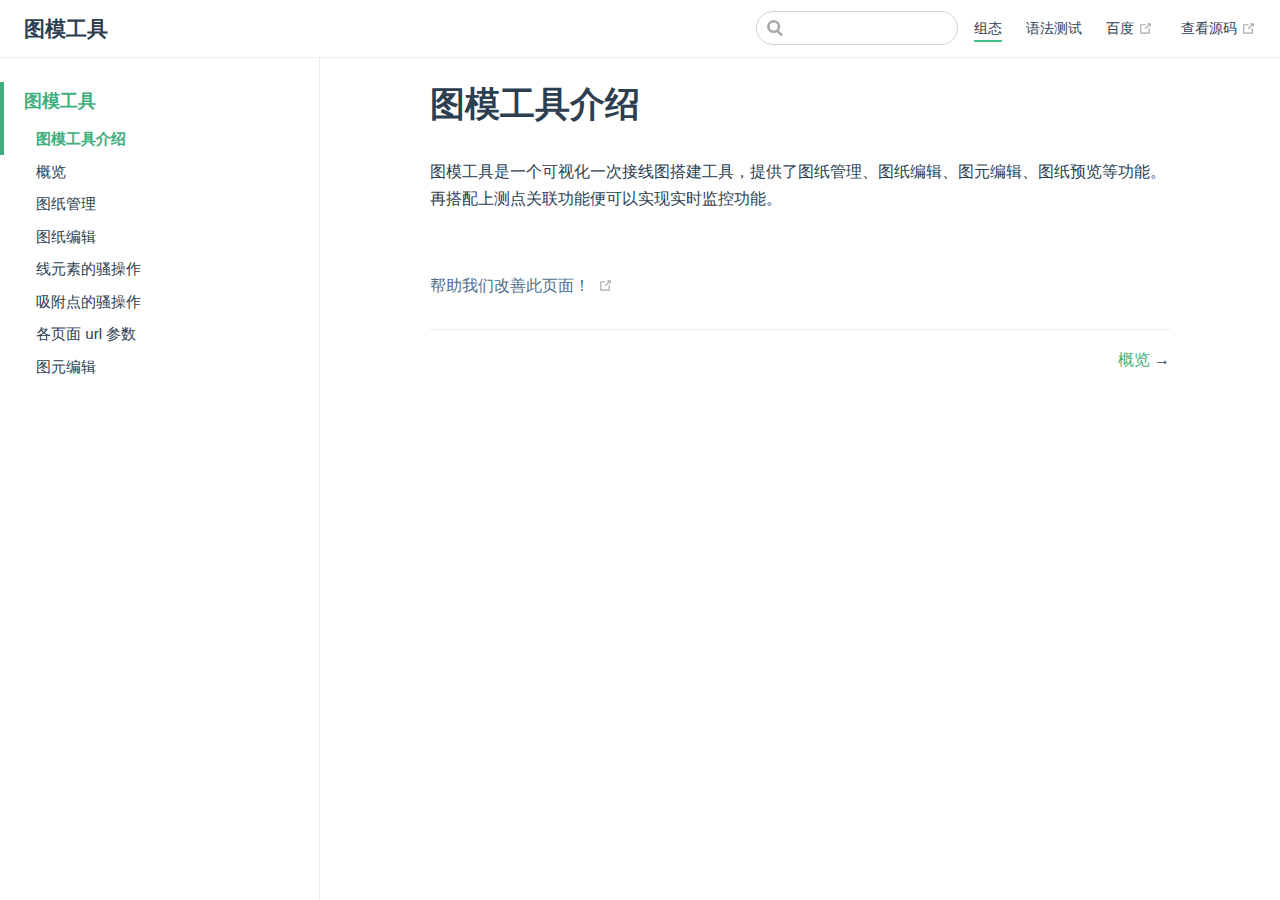
==== gme/index.html @ c8d0d81d "init" ====
<!DOCTYPE html>
<html lang="en-US">
  <head>
    <meta charset="utf-8">
    <meta name="viewport" content="width=device-width,initial-scale=1">
    <title>图模工具介绍 | 图模工具</title>
    <meta name="generator" content="VuePress 1.9.9">
    
    <meta name="description" content="一次接线图画图工具">
    
    <link rel="preload" href="/assets/css/0.styles.db5c705c.css" as="style"><link rel="preload" href="/assets/js/app.512257e0.js" as="script"><link rel="preload" href="/assets/js/2.75f1ee20.js" as="script"><link rel="preload" href="/assets/js/9.ce72a93c.js" as="script"><link rel="prefetch" href="/assets/js/10.f108b31f.js"><link rel="prefetch" href="/assets/js/11.13f6485c.js"><link rel="prefetch" href="/assets/js/12.076c5449.js"><link rel="prefetch" href="/assets/js/13.6c071608.js"><link rel="prefetch" href="/assets/js/14.56e852da.js"><link rel="prefetch" href="/assets/js/15.66afcbd3.js"><link rel="prefetch" href="/assets/js/16.a4e6b50e.js"><link rel="prefetch" href="/assets/js/17.18ec7452.js"><link rel="prefetch" href="/assets/js/3.0884fcd3.js"><link rel="prefetch" href="/assets/js/4.e0430922.js"><link rel="prefetch" href="/assets/js/5.69fd25ea.js"><link rel="prefetch" href="/assets/js/6.65bf3c9c.js"><link rel="prefetch" href="/assets/js/7.549b846b.js"><link rel="prefetch" href="/assets/js/8.06f53c4d.js">
    <link rel="stylesheet" href="/assets/css/0.styles.db5c705c.css">
  </head>
  <body>
    <div id="app" data-server-rendered="true"><div class="theme-container"><header class="navbar"><div class="sidebar-button"><svg xmlns="http://www.w3.org/2000/svg" aria-hidden="true" role="img" viewBox="0 0 448 512" class="icon"><path fill="currentColor" d="M436 124H12c-6.627 0-12-5.373-12-12V80c0-6.627 5.373-12 12-12h424c6.627 0 12 5.373 12 12v32c0 6.627-5.373 12-12 12zm0 160H12c-6.627 0-12-5.373-12-12v-32c0-6.627 5.373-12 12-12h424c6.627 0 12 5.373 12 12v32c0 6.627-5.373 12-12 12zm0 160H12c-6.627 0-12-5.373-12-12v-32c0-6.627 5.373-12 12-12h424c6.627 0 12 5.373 12 12v32c0 6.627-5.373 12-12 12z"></path></svg></div> <a href="/" class="home-link router-link-active"><!----> <span class="site-name">图模工具</span></a> <div class="links"><div class="search-box"><input aria-label="Search" autocomplete="off" spellcheck="false" value=""> <!----></div> <nav class="nav-links can-hide"><div class="nav-item"><a href="/gme/" aria-current="page" class="nav-link router-link-exact-active router-link-active">
  组态
</a></div><div class="nav-item"><a href="/test/" class="nav-link">
  语法测试
</a></div><div class="nav-item"><a href="https://baidu.com" target="_blank" rel="noopener noreferrer" class="nav-link external">
  百度
  <span><svg xmlns="http://www.w3.org/2000/svg" aria-hidden="true" focusable="false" x="0px" y="0px" viewBox="0 0 100 100" width="15" height="15" class="icon outbound"><path fill="currentColor" d="M18.8,85.1h56l0,0c2.2,0,4-1.8,4-4v-32h-8v28h-48v-48h28v-8h-32l0,0c-2.2,0-4,1.8-4,4v56C14.8,83.3,16.6,85.1,18.8,85.1z"></path> <polygon fill="currentColor" points="45.7,48.7 51.3,54.3 77.2,28.5 77.2,37.2 85.2,37.2 85.2,14.9 62.8,14.9 62.8,22.9 71.5,22.9"></polygon></svg> <span class="sr-only">(opens new window)</span></span></a></div> <a href="https://e.gitee.com/xn_power/repos/xn_power/gme/sources" target="_blank" rel="noopener noreferrer" class="repo-link">
    查看源码
    <span><svg xmlns="http://www.w3.org/2000/svg" aria-hidden="true" focusable="false" x="0px" y="0px" viewBox="0 0 100 100" width="15" height="15" class="icon outbound"><path fill="currentColor" d="M18.8,85.1h56l0,0c2.2,0,4-1.8,4-4v-32h-8v28h-48v-48h28v-8h-32l0,0c-2.2,0-4,1.8-4,4v56C14.8,83.3,16.6,85.1,18.8,85.1z"></path> <polygon fill="currentColor" points="45.7,48.7 51.3,54.3 77.2,28.5 77.2,37.2 85.2,37.2 85.2,14.9 62.8,14.9 62.8,22.9 71.5,22.9"></polygon></svg> <span class="sr-only">(opens new window)</span></span></a></nav></div></header> <div class="sidebar-mask"></div> <aside class="sidebar"><nav class="nav-links"><div class="nav-item"><a href="/gme/" aria-current="page" class="nav-link router-link-exact-active router-link-active">
  组态
</a></div><div class="nav-item"><a href="/test/" class="nav-link">
  语法测试
</a></div><div class="nav-item"><a href="https://baidu.com" target="_blank" rel="noopener noreferrer" class="nav-link external">
  百度
  <span><svg xmlns="http://www.w3.org/2000/svg" aria-hidden="true" focusable="false" x="0px" y="0px" viewBox="0 0 100 100" width="15" height="15" class="icon outbound"><path fill="currentColor" d="M18.8,85.1h56l0,0c2.2,0,4-1.8,4-4v-32h-8v28h-48v-48h28v-8h-32l0,0c-2.2,0-4,1.8-4,4v56C14.8,83.3,16.6,85.1,18.8,85.1z"></path> <polygon fill="currentColor" points="45.7,48.7 51.3,54.3 77.2,28.5 77.2,37.2 85.2,37.2 85.2,14.9 62.8,14.9 62.8,22.9 71.5,22.9"></polygon></svg> <span class="sr-only">(opens new window)</span></span></a></div> <a href="https://e.gitee.com/xn_power/repos/xn_power/gme/sources" target="_blank" rel="noopener noreferrer" class="repo-link">
    查看源码
    <span><svg xmlns="http://www.w3.org/2000/svg" aria-hidden="true" focusable="false" x="0px" y="0px" viewBox="0 0 100 100" width="15" height="15" class="icon outbound"><path fill="currentColor" d="M18.8,85.1h56l0,0c2.2,0,4-1.8,4-4v-32h-8v28h-48v-48h28v-8h-32l0,0c-2.2,0-4,1.8-4,4v56C14.8,83.3,16.6,85.1,18.8,85.1z"></path> <polygon fill="currentColor" points="45.7,48.7 51.3,54.3 77.2,28.5 77.2,37.2 85.2,37.2 85.2,14.9 62.8,14.9 62.8,22.9 71.5,22.9"></polygon></svg> <span class="sr-only">(opens new window)</span></span></a></nav>  <ul class="sidebar-links"><li><section class="sidebar-group depth-0"><a href="/gme/" aria-current="page" class="sidebar-heading clickable router-link-exact-active router-link-active open active"><span>图模工具</span> <!----></a> <ul class="sidebar-links sidebar-group-items"><li><a href="/gme/" aria-current="page" class="active sidebar-link">图模工具介绍</a></li><li><a href="/gme/guide.html" class="sidebar-link">概览</a></li><li><a href="/gme/stageManage.html" class="sidebar-link">图纸管理</a></li><li><a href="/gme/stageEditor.html" class="sidebar-link">图纸编辑</a></li><li><a href="/gme/lineEditor.html" class="sidebar-link">线元素的骚操作</a></li><li><a href="/gme/pinsEditor.html" class="sidebar-link">吸附点的骚操作</a></li><li><a href="/gme/urlQuery.html" class="sidebar-link">各页面 url 参数</a></li><li><a href="/gme/compEditor.html" class="sidebar-link">图元编辑</a></li></ul></section></li></ul> </aside> <main class="page"> <div class="theme-default-content content__default"><h1 id="图模工具介绍"><a href="#图模工具介绍" class="header-anchor">#</a> 图模工具介绍</h1> <p>图模工具是一个可视化一次接线图搭建工具，提供了图纸管理、图纸编辑、图元编辑、图纸预览等功能。再搭配上测点关联功能便可以实现实时监控功能。</p></div> <footer class="page-edit"><div class="edit-link"><a href="https://e.gitee.com/xn_power/repos/xn_power/gme/sources/edit/master/docs/gme/README.md" target="_blank" rel="noopener noreferrer">帮助我们改善此页面！</a> <span><svg xmlns="http://www.w3.org/2000/svg" aria-hidden="true" focusable="false" x="0px" y="0px" viewBox="0 0 100 100" width="15" height="15" class="icon outbound"><path fill="currentColor" d="M18.8,85.1h56l0,0c2.2,0,4-1.8,4-4v-32h-8v28h-48v-48h28v-8h-32l0,0c-2.2,0-4,1.8-4,4v56C14.8,83.3,16.6,85.1,18.8,85.1z"></path> <polygon fill="currentColor" points="45.7,48.7 51.3,54.3 77.2,28.5 77.2,37.2 85.2,37.2 85.2,14.9 62.8,14.9 62.8,22.9 71.5,22.9"></polygon></svg> <span class="sr-only">(opens new window)</span></span></div> <!----></footer> <div class="page-nav"><p class="inner"><!----> <span class="next"><a href="/gme/guide.html">
        概览
      </a>
      →
    </span></p></div> </main></div><div class="global-ui"></div></div>
    <script src="/assets/js/app.512257e0.js" defer></script><script src="/assets/js/2.75f1ee20.js" defer></script><script src="/assets/js/9.ce72a93c.js" defer></script>
  </body>
</html>
---- assets/css/0.styles.db5c705c.css ----
code[class*=language-],pre[class*=language-]{color:#ccc;background:none;font-family:Consolas,Monaco,Andale Mono,Ubuntu Mono,monospace;font-size:1em;text-align:left;white-space:pre;word-spacing:normal;word-break:normal;word-wrap:normal;line-height:1.5;-moz-tab-size:4;-o-tab-size:4;tab-size:4;-webkit-hyphens:none;hyphens:none}pre[class*=language-]{padding:1em;margin:.5em 0;overflow:auto}:not(pre)>code[class*=language-],pre[class*=language-]{background:#2d2d2d}:not(pre)>code[class*=language-]{padding:.1em;border-radius:.3em;white-space:normal}.token.block-comment,.token.cdata,.token.comment,.token.doctype,.token.prolog{color:#999}.token.punctuation{color:#ccc}.token.attr-name,.token.deleted,.token.namespace,.token.tag{color:#e2777a}.token.function-name{color:#6196cc}.token.boolean,.token.function,.token.number{color:#f08d49}.token.class-name,.token.constant,.token.property,.token.symbol{color:#f8c555}.token.atrule,.token.builtin,.token.important,.token.keyword,.token.selector{color:#cc99cd}.token.attr-value,.token.char,.token.regex,.token.string,.token.variable{color:#7ec699}.token.entity,.token.operator,.token.url{color:#67cdcc}.token.bold,.token.important{font-weight:700}.token.italic{font-style:italic}.token.entity{cursor:help}.token.inserted{color:green}.theme-default-content code{color:#476582;padding:.25rem .5rem;margin:0;font-size:.85em;background-color:rgba(27,31,35,.05);border-radius:3px}.theme-default-content code .token.deleted{color:#ec5975}.theme-default-content code .token.inserted{color:#3eaf7c}.theme-default-content pre,.theme-default-content pre[class*=language-]{line-height:1.4;padding:1.25rem 1.5rem;margin:.85rem 0;background-color:#282c34;border-radius:6px;overflow:auto}.theme-default-content pre[class*=language-] code,.theme-default-content pre code{color:#fff;padding:0;background-color:transparent;border-radius:0}div[class*=language-]{position:relative;background-color:#282c34;border-radius:6px}div[class*=language-] .highlight-lines{-webkit-user-select:none;user-select:none;padding-top:1.3rem;position:absolute;top:0;left:0;width:100%;line-height:1.4}div[class*=language-] .highlight-lines .highlighted{background-color:rgba(0,0,0,.66)}div[class*=language-] pre,div[class*=language-] pre[class*=language-]{background:transparent;position:relative;z-index:1}div[class*=language-]:before{position:absolute;z-index:3;top:.8em;right:1em;font-size:.75rem;color:hsla(0,0%,100%,.4)}div[class*=language-]:not(.line-numbers-mode) .line-numbers-wrapper{display:none}div[class*=language-].line-numbers-mode .highlight-lines .highlighted{position:relative}div[class*=language-].line-numbers-mode .highlight-lines .highlighted:before{content:" ";position:absolute;z-index:3;left:0;top:0;display:block;width:3.5rem;height:100%;background-color:rgba(0,0,0,.66)}div[class*=language-].line-numbers-mode pre{padding-left:4.5rem;vertical-align:middle}div[class*=language-].line-numbers-mode .line-numbers-wrapper{position:absolute;top:0;width:3.5rem;text-align:center;color:hsla(0,0%,100%,.3);padding:1.25rem 0;line-height:1.4}div[class*=language-].line-numbers-mode .line-numbers-wrapper br{-webkit-user-select:none;user-select:none}div[class*=language-].line-numbers-mode .line-numbers-wrapper .line-number{position:relative;z-index:4;-webkit-user-select:none;user-select:none;font-size:.85em}div[class*=language-].line-numbers-mode:after{content:"";position:absolute;z-index:2;top:0;left:0;width:3.5rem;height:100%;border-radius:6px 0 0 6px;border-right:1px solid rgba(0,0,0,.66);background-color:#282c34}div[class~=language-js]:before{content:"js"}div[class~=language-ts]:before{content:"ts"}div[class~=language-html]:before{content:"html"}div[class~=language-md]:before{content:"md"}div[class~=language-vue]:before{content:"vue"}div[class~=language-css]:before{content:"css"}div[class~=language-sass]:before{content:"sass"}div[class~=language-scss]:before{content:"scss"}div[class~=language-less]:before{content:"less"}div[class~=language-stylus]:before{content:"stylus"}div[class~=language-go]:before{content:"go"}div[class~=language-java]:before{content:"java"}div[class~=language-c]:before{content:"c"}div[class~=language-sh]:before{content:"sh"}div[class~=language-yaml]:before{content:"yaml"}div[class~=language-py]:before{content:"py"}div[class~=language-docker]:before{content:"docker"}div[class~=language-dockerfile]:before{content:"dockerfile"}div[class~=language-makefile]:before{content:"makefile"}div[class~=language-javascript]:before{content:"js"}div[class~=language-typescript]:before{content:"ts"}div[class~=language-markup]:before{content:"html"}div[class~=language-markdown]:before{content:"md"}div[class~=language-json]:before{content:"json"}div[class~=language-ruby]:before{content:"rb"}div[class~=language-python]:before{content:"py"}div[class~=language-bash]:before{content:"sh"}div[class~=language-php]:before{content:"php"}.custom-block .custom-block-title{font-weight:600;margin-bottom:-.4rem}.custom-block.danger,.custom-block.tip,.custom-block.warning{padding:.1rem 1.5rem;border-left-width:.5rem;border-left-style:solid;margin:1rem 0}.custom-block.tip{background-color:#f3f5f7;border-color:#42b983}.custom-block.warning{background-color:rgba(255,229,100,.3);border-color:#e7c000;color:#6b5900}.custom-block.warning .custom-block-title{color:#b29400}.custom-block.warning a{color:#2c3e50}.custom-block.danger{background-color:#ffe6e6;border-color:#c00;color:#4d0000}.custom-block.danger .custom-block-title{color:#900}.custom-block.danger a{color:#2c3e50}.custom-block.details{display:block;position:relative;border-radius:2px;margin:1.6em 0;padding:1.6em;background-color:#eee}.custom-block.details h4{margin-top:0}.custom-block.details figure:last-child,.custom-block.details p:last-child{margin-bottom:0;padding-bottom:0}.custom-block.details summary{outline:none;cursor:pointer}.arrow{display:inline-block;width:0;height:0}.arrow.up{border-bottom:6px solid #ccc}.arrow.down,.arrow.up{border-left:4px solid transparent;border-right:4px solid transparent}.arrow.down{border-top:6px solid #ccc}.arrow.right{border-left:6px solid #ccc}.arrow.left,.arrow.right{border-top:4px solid transparent;border-bottom:4px solid transparent}.arrow.left{border-right:6px solid #ccc}.theme-default-content:not(.custom){max-width:740px;margin:0 auto;padding:2rem 2.5rem}@media (max-width:959px){.theme-default-content:not(.custom){padding:2rem}}@media (max-width:419px){.theme-default-content:not(.custom){padding:1.5rem}}.table-of-contents .badge{vertical-align:middle}body,html{padding:0;margin:0;background-color:#fff}body{font-family:-apple-system,BlinkMacSystemFont,Segoe UI,Roboto,Oxygen,Ubuntu,Cantarell,Fira Sans,Droid Sans,Helvetica Neue,sans-serif;-webkit-font-smoothing:antialiased;-moz-osx-font-smoothing:grayscale;font-size:16px;color:#2c3e50}.page{padding-left:20rem}.navbar{z-index:20;right:0;height:3.6rem;background-color:#fff;box-sizing:border-box;border-bottom:1px solid #eaecef}.navbar,.sidebar-mask{position:fixed;top:0;left:0}.sidebar-mask{z-index:9;width:100vw;height:100vh;display:none}.sidebar{font-size:16px;background-color:#fff;width:20rem;position:fixed;z-index:10;margin:0;top:3.6rem;left:0;bottom:0;box-sizing:border-box;border-right:1px solid #eaecef;overflow-y:auto}.theme-default-content:not(.custom)>:first-child{margin-top:3.6rem}.theme-default-content:not(.custom) a:hover{text-decoration:underline}.theme-default-content:not(.custom) p.demo{padding:1rem 1.5rem;border:1px solid #ddd;border-radius:4px}.theme-default-content:not(.custom) img{max-width:100%}.theme-default-content.custom{padding:0;margin:0}.theme-default-content.custom img{max-width:100%}a{font-weight:500;text-decoration:none}a,p a code{color:#3eaf7c}p a code{font-weight:400}kbd{background:#eee;border:.15rem solid #ddd;border-bottom:.25rem solid #ddd;border-radius:.15rem;padding:0 .15em}blockquote{font-size:1rem;color:#999;border-left:.2rem solid #dfe2e5;margin:1rem 0;padding:.25rem 0 .25rem 1rem}blockquote>p{margin:0}ol,ul{padding-left:1.2em}strong{font-weight:600}h1,h2,h3,h4,h5,h6{font-weight:600;line-height:1.25}.theme-default-content:not(.custom)>h1,.theme-default-content:not(.custom)>h2,.theme-default-content:not(.custom)>h3,.theme-default-content:not(.custom)>h4,.theme-default-content:not(.custom)>h5,.theme-default-content:not(.custom)>h6{margin-top:-3.1rem;padding-top:4.6rem;margin-bottom:0}.theme-default-content:not(.custom)>h1:first-child,.theme-default-content:not(.custom)>h2:first-child,.theme-default-content:not(.custom)>h3:first-child,.theme-default-content:not(.custom)>h4:first-child,.theme-default-content:not(.custom)>h5:first-child,.theme-default-content:not(.custom)>h6:first-child{margin-top:-1.5rem;margin-bottom:1rem}.theme-default-content:not(.custom)>h1:first-child+.custom-block,.theme-default-content:not(.custom)>h1:first-child+p,.theme-default-content:not(.custom)>h1:first-child+pre,.theme-default-content:not(.custom)>h2:first-child+.custom-block,.theme-default-content:not(.custom)>h2:first-child+p,.theme-default-content:not(.custom)>h2:first-child+pre,.theme-default-content:not(.custom)>h3:first-child+.custom-block,.theme-default-content:not(.custom)>h3:first-child+p,.theme-default-content:not(.custom)>h3:first-child+pre,.theme-default-content:not(.custom)>h4:first-child+.custom-block,.theme-default-content:not(.custom)>h4:first-child+p,.theme-default-content:not(.custom)>h4:first-child+pre,.theme-default-content:not(.custom)>h5:first-child+.custom-block,.theme-default-content:not(.custom)>h5:first-child+p,.theme-default-content:not(.custom)>h5:first-child+pre,.theme-default-content:not(.custom)>h6:first-child+.custom-block,.theme-default-content:not(.custom)>h6:first-child+p,.theme-default-content:not(.custom)>h6:first-child+pre{margin-top:2rem}h1:focus .header-anchor,h1:hover .header-anchor,h2:focus .header-anchor,h2:hover .header-anchor,h3:focus .header-anchor,h3:hover .header-anchor,h4:focus .header-anchor,h4:hover .header-anchor,h5:focus .header-anchor,h5:hover .header-anchor,h6:focus .header-anchor,h6:hover .header-anchor{opacity:1}h1{font-size:2.2rem}h2{font-size:1.65rem;padding-bottom:.3rem;border-bottom:1px solid #eaecef}h3{font-size:1.35rem}a.header-anchor{font-size:.85em;float:left;margin-left:-.87em;padding-right:.23em;margin-top:.125em;-webkit-user-select:none;user-select:none;opacity:0}a.header-anchor:focus,a.header-anchor:hover{text-decoration:none}.line-number,code,kbd{font-family:source-code-pro,Menlo,Monaco,Consolas,Courier New,monospace}ol,p,ul{line-height:1.7}hr{border:0;border-top:1px solid #eaecef}table{border-collapse:collapse;margin:1rem 0;display:block;overflow-x:auto}tr{border-top:1px solid #dfe2e5}tr:nth-child(2n){background-color:#f6f8fa}td,th{border:1px solid #dfe2e5;padding:.6em 1em}.theme-container.sidebar-open .sidebar-mask{display:block}.theme-container.no-navbar .theme-default-content:not(.custom)>h1,.theme-container.no-navbar h2,.theme-container.no-navbar h3,.theme-container.no-navbar h4,.theme-container.no-navbar h5,.theme-container.no-navbar h6{margin-top:1.5rem;padding-top:0}.theme-container.no-navbar .sidebar{top:0}@media (min-width:720px){.theme-container.no-sidebar .sidebar{display:none}.theme-container.no-sidebar .page{padding-left:0}}@media (max-width:959px){.sidebar{font-size:15px;width:16.4rem}.page{padding-left:16.4rem}}@media (max-width:719px){.sidebar{top:0;padding-top:3.6rem;transform:translateX(-100%);transition:transform .2s ease}.page{padding-left:0}.theme-container.sidebar-open .sidebar{transform:translateX(0)}.theme-container.no-navbar .sidebar{padding-top:0}}@media (max-width:419px){h1{font-size:1.9rem}.theme-default-content div[class*=language-]{margin:.85rem -1.5rem;border-radius:0}}#nprogress{pointer-events:none}#nprogress .bar{background:#3eaf7c;position:fixed;z-index:1031;top:0;left:0;width:100%;height:2px}#nprogress .peg{display:block;position:absolute;right:0;width:100px;height:100%;box-shadow:0 0 10px #3eaf7c,0 0 5px #3eaf7c;opacity:1;transform:rotate(3deg) translateY(-4px)}#nprogress .spinner{display:block;position:fixed;z-index:1031;top:15px;right:15px}#nprogress .spinner-icon{width:18px;height:18px;box-sizing:border-box;border-color:#3eaf7c transparent transparent #3eaf7c;border-style:solid;border-width:2px;border-radius:50%;animation:nprogress-spinner .4s linear infinite}.nprogress-custom-parent{overflow:hidden;position:relative}.nprogress-custom-parent #nprogress .bar,.nprogress-custom-parent #nprogress .spinner{position:absolute}@keyframes nprogress-spinner{0%{transform:rotate(0deg)}to{transform:rotate(1turn)}}.icon.outbound{color:#aaa;display:inline-block;vertical-align:middle;position:relative;top:-1px}.sr-only{position:absolute;width:1px;height:1px;padding:0;margin:-1px;overflow:hidden;clip:rect(0,0,0,0);white-space:nowrap;border-width:0}.home{padding:3.6rem 2rem 0;max-width:960px;margin:0 auto;display:block}.home .hero{text-align:center}.home .hero img{max-width:100%;max-height:280px;display:block;margin:3rem auto 1.5rem}.home .hero h1{font-size:3rem}.home .hero .action,.home .hero .description,.home .hero h1{margin:1.8rem auto}.home .hero .description{max-width:35rem;font-size:1.6rem;line-height:1.3;color:#6a8bad}.home .hero .action-button{display:inline-block;font-size:1.2rem;color:#fff;background-color:#3eaf7c;padding:.8rem 1.6rem;border-radius:4px;transition:background-color .1s ease;box-sizing:border-box;border-bottom:1px solid #389d70}.home .hero .action-button:hover{background-color:#4abf8a}.home .features{border-top:1px solid #eaecef;padding:1.2rem 0;margin-top:2.5rem;display:flex;flex-wrap:wrap;align-items:flex-start;align-content:stretch;justify-content:space-between}.home .feature{flex-grow:1;flex-basis:30%;max-width:30%}.home .feature h2{font-size:1.4rem;font-weight:500;border-bottom:none;padding-bottom:0;color:#3a5169}.home .feature p{color:#4e6e8e}.home .footer{padding:2.5rem;border-top:1px solid #eaecef;text-align:center;color:#4e6e8e}@media (max-width:719px){.home .features{flex-direction:column}.home .feature{max-width:100%;padding:0 2.5rem}}@media (max-width:419px){.home{padding-left:1.5rem;padding-right:1.5rem}.home .hero img{max-height:210px;margin:2rem auto 1.2rem}.home .hero h1{font-size:2rem}.home .hero .action,.home .hero .description,.home .hero h1{margin:1.2rem auto}.home .hero .description{font-size:1.2rem}.home .hero .action-button{font-size:1rem;padding:.6rem 1.2rem}.home .feature h2{font-size:1.25rem}}.search-box{display:inline-block;position:relative;margin-right:1rem}.search-box input{cursor:text;width:10rem;height:2rem;color:#4e6e8e;display:inline-block;border:1px solid #cfd4db;border-radius:2rem;font-size:.9rem;line-height:2rem;padding:0 .5rem 0 2rem;outline:none;transition:all .2s ease;background:#fff url(/assets/img/search.83621669.svg) .6rem .5rem no-repeat;background-size:1rem}.search-box input:focus{cursor:auto;border-color:#3eaf7c}.search-box .suggestions{background:#fff;width:20rem;position:absolute;top:2rem;border:1px solid #cfd4db;border-radius:6px;padding:.4rem;list-style-type:none}.search-box .suggestions.align-right{right:0}.search-box .suggestion{line-height:1.4;padding:.4rem .6rem;border-radius:4px;cursor:pointer}.search-box .suggestion a{white-space:normal;color:#5d82a6}.search-box .suggestion a .page-title{font-weight:600}.search-box .suggestion a .header{font-size:.9em;margin-left:.25em}.search-box .suggestion.focused{background-color:#f3f4f5}.search-box .suggestion.focused a{color:#3eaf7c}@media (max-width:959px){.search-box input{cursor:pointer;width:0;border-color:transparent;position:relative}.search-box input:focus{cursor:text;left:0;width:10rem}}@media (-ms-high-contrast:none){.search-box input{height:2rem}}@media (max-width:959px) and (min-width:719px){.search-box .suggestions{left:0}}@media (max-width:719px){.search-box{margin-right:0}.search-box input{left:1rem}.search-box .suggestions{right:0}}@media (max-width:419px){.search-box .suggestions{width:calc(100vw - 4rem)}.search-box input:focus{width:8rem}}.sidebar-button{cursor:pointer;display:none;width:1.25rem;height:1.25rem;position:absolute;padding:.6rem;top:.6rem;left:1rem}.sidebar-button .icon{display:block;width:1.25rem;height:1.25rem}@media (max-width:719px){.sidebar-button{display:block}}.dropdown-enter,.dropdown-leave-to{height:0!important}.dropdown-wrapper{cursor:pointer}.dropdown-wrapper .dropdown-title,.dropdown-wrapper .mobile-dropdown-title{display:block;font-size:.9rem;font-family:inherit;cursor:inherit;padding:inherit;line-height:1.4rem;background:transparent;border:none;font-weight:500;color:#2c3e50}.dropdown-wrapper .dropdown-title:hover,.dropdown-wrapper .mobile-dropdown-title:hover{border-color:transparent}.dropdown-wrapper .dropdown-title .arrow,.dropdown-wrapper .mobile-dropdown-title .arrow{vertical-align:middle;margin-top:-1px;margin-left:.4rem}.dropdown-wrapper .mobile-dropdown-title{display:none;font-weight:600}.dropdown-wrapper .mobile-dropdown-title font-size inherit:hover{color:#3eaf7c}.dropdown-wrapper .nav-dropdown .dropdown-item{color:inherit;line-height:1.7rem}.dropdown-wrapper .nav-dropdown .dropdown-item h4{margin:.45rem 0 0;border-top:1px solid #eee;padding:1rem 1.5rem .45rem 1.25rem}.dropdown-wrapper .nav-dropdown .dropdown-item .dropdown-subitem-wrapper{padding:0;list-style:none}.dropdown-wrapper .nav-dropdown .dropdown-item .dropdown-subitem-wrapper .dropdown-subitem{font-size:.9em}.dropdown-wrapper .nav-dropdown .dropdown-item a{display:block;line-height:1.7rem;position:relative;border-bottom:none;font-weight:400;margin-bottom:0;padding:0 1.5rem 0 1.25rem}.dropdown-wrapper .nav-dropdown .dropdown-item a.router-link-active,.dropdown-wrapper .nav-dropdown .dropdown-item a:hover{color:#3eaf7c}.dropdown-wrapper .nav-dropdown .dropdown-item a.router-link-active:after{content:"";width:0;height:0;border-left:5px solid #3eaf7c;border-top:3px solid transparent;border-bottom:3px solid transparent;position:absolute;top:calc(50% - 2px);left:9px}.dropdown-wrapper .nav-dropdown .dropdown-item:first-child h4{margin-top:0;padding-top:0;border-top:0}@media (max-width:719px){.dropdown-wrapper.open .dropdown-title{margin-bottom:.5rem}.dropdown-wrapper .dropdown-title{display:none}.dropdown-wrapper .mobile-dropdown-title{display:block}.dropdown-wrapper .nav-dropdown{transition:height .1s ease-out;overflow:hidden}.dropdown-wrapper .nav-dropdown .dropdown-item h4{border-top:0;margin-top:0;padding-top:0}.dropdown-wrapper .nav-dropdown .dropdown-item>a,.dropdown-wrapper .nav-dropdown .dropdown-item h4{font-size:15px;line-height:2rem}.dropdown-wrapper .nav-dropdown .dropdown-item .dropdown-subitem{font-size:14px;padding-left:1rem}}@media (min-width:719px){.dropdown-wrapper{height:1.8rem}.dropdown-wrapper.open .nav-dropdown,.dropdown-wrapper:hover .nav-dropdown{display:block!important}.dropdown-wrapper .nav-dropdown{display:none;height:auto!important;box-sizing:border-box;max-height:calc(100vh - 2.7rem);overflow-y:auto;position:absolute;top:100%;right:0;background-color:#fff;padding:.6rem 0;border:1px solid;border-color:#ddd #ddd #ccc;text-align:left;border-radius:.25rem;white-space:nowrap;margin:0}}.nav-links{display:inline-block}.nav-links a{line-height:1.4rem;color:inherit}.nav-links a.router-link-active,.nav-links a:hover{color:#3eaf7c}.nav-links .nav-item{position:relative;display:inline-block;margin-left:1.5rem;line-height:2rem}.nav-links .nav-item:first-child{margin-left:0}.nav-links .repo-link{margin-left:1.5rem}@media (max-width:719px){.nav-links .nav-item,.nav-links .repo-link{margin-left:0}}@media (min-width:719px){.nav-links a.router-link-active,.nav-links a:hover{color:#2c3e50}.nav-item>a:not(.external).router-link-active,.nav-item>a:not(.external):hover{margin-bottom:-2px;border-bottom:2px solid #46bd87}}.navbar{padding:.7rem 1.5rem;line-height:2.2rem}.navbar a,.navbar img,.navbar span{display:inline-block}.navbar .logo{height:2.2rem;min-width:2.2rem;margin-right:.8rem;vertical-align:top}.navbar .site-name{font-size:1.3rem;font-weight:600;color:#2c3e50;position:relative}.navbar .links{padding-left:1.5rem;box-sizing:border-box;background-color:#fff;white-space:nowrap;font-size:.9rem;position:absolute;right:1.5rem;top:.7rem;display:flex}.navbar .links .search-box{flex:0 0 auto;vertical-align:top}@media (max-width:719px){.navbar{padding-left:4rem}.navbar .can-hide{display:none}.navbar .links{padding-left:1.5rem}.navbar .site-name{width:calc(100vw - 9.4rem);overflow:hidden;white-space:nowrap;text-overflow:ellipsis}}.page-edit{max-width:740px;margin:0 auto;padding:2rem 2.5rem}@media (max-width:959px){.page-edit{padding:2rem}}@media (max-width:419px){.page-edit{padding:1.5rem}}.page-edit{padding-top:1rem;padding-bottom:1rem;overflow:auto}.page-edit .edit-link{display:inline-block}.page-edit .edit-link a{color:#4e6e8e;margin-right:.25rem}.page-edit .last-updated{float:right;font-size:.9em}.page-edit .last-updated .prefix{font-weight:500;color:#4e6e8e}.page-edit .last-updated .time{font-weight:400;color:#767676}@media (max-width:719px){.page-edit .edit-link{margin-bottom:.5rem}.page-edit .last-updated{font-size:.8em;float:none;text-align:left}}.page-nav{max-width:740px;margin:0 auto;padding:2rem 2.5rem}@media (max-width:959px){.page-nav{padding:2rem}}@media (max-width:419px){.page-nav{padding:1.5rem}}.page-nav{padding-top:1rem;padding-bottom:0}.page-nav .inner{min-height:2rem;margin-top:0;border-top:1px solid #eaecef;padding-top:1rem;overflow:auto}.page-nav .next{float:right}.page{padding-bottom:2rem;display:block}.sidebar-group .sidebar-group{padding-left:.5em}.sidebar-group:not(.collapsable) .sidebar-heading:not(.clickable){cursor:auto;color:inherit}.sidebar-group.is-sub-group{padding-left:0}.sidebar-group.is-sub-group>.sidebar-heading{font-size:.95em;line-height:1.4;font-weight:400;padding-left:2rem}.sidebar-group.is-sub-group>.sidebar-heading:not(.clickable){opacity:.5}.sidebar-group.is-sub-group>.sidebar-group-items{padding-left:1rem}.sidebar-group.is-sub-group>.sidebar-group-items>li>.sidebar-link{font-size:.95em;border-left:none}.sidebar-group.depth-2>.sidebar-heading{border-left:none}.sidebar-heading{color:#2c3e50;transition:color .15s ease;cursor:pointer;font-size:1.1em;font-weight:700;padding:.35rem 1.5rem .35rem 1.25rem;width:100%;box-sizing:border-box;margin:0;border-left:.25rem solid transparent}.sidebar-heading.open,.sidebar-heading:hover{color:inherit}.sidebar-heading .arrow{position:relative;top:-.12em;left:.5em}.sidebar-heading.clickable.active{font-weight:600;color:#3eaf7c;border-left-color:#3eaf7c}.sidebar-heading.clickable:hover{color:#3eaf7c}.sidebar-group-items{transition:height .1s ease-out;font-size:.95em;overflow:hidden}.sidebar .sidebar-sub-headers{padding-left:1rem;font-size:.95em}a.sidebar-link{font-size:1em;font-weight:400;display:inline-block;color:#2c3e50;border-left:.25rem solid transparent;padding:.35rem 1rem .35rem 1.25rem;line-height:1.4;width:100%;box-sizing:border-box}a.sidebar-link:hover{color:#3eaf7c}a.sidebar-link.active{font-weight:600;color:#3eaf7c;border-left-color:#3eaf7c}.sidebar-group a.sidebar-link{padding-left:2rem}.sidebar-sub-headers a.sidebar-link{padding-top:.25rem;padding-bottom:.25rem;border-left:none}.sidebar-sub-headers a.sidebar-link.active{font-weight:500}.sidebar ul{padding:0;margin:0;list-style-type:none}.sidebar a{display:inline-block}.sidebar .nav-links{display:none;border-bottom:1px solid #eaecef;padding:.5rem 0 .75rem}.sidebar .nav-links a{font-weight:600}.sidebar .nav-links .nav-item,.sidebar .nav-links .repo-link{display:block;line-height:1.25rem;font-size:1.1em;padding:.5rem 0 .5rem 1.5rem}.sidebar>.sidebar-links{padding:1.5rem 0}.sidebar>.sidebar-links>li>a.sidebar-link{font-size:1.1em;line-height:1.7;font-weight:700}.sidebar>.sidebar-links>li:not(:first-child){margin-top:.75rem}@media (max-width:719px){.sidebar .nav-links{display:block}.sidebar .nav-links .dropdown-wrapper .nav-dropdown .dropdown-item a.router-link-active:after{top:calc(1rem - 2px)}.sidebar>.sidebar-links{padding:1rem 0}}div[data-v-f045bbac]{color:red}.badge[data-v-fe6480e0]{display:inline-block;font-size:14px;height:18px;line-height:18px;border-radius:3px;padding:0 6px;color:#fff}.badge.green[data-v-fe6480e0],.badge.tip[data-v-fe6480e0],.badge[data-v-fe6480e0]{background-color:#42b983}.badge.error[data-v-fe6480e0]{background-color:#da5961}.badge.warn[data-v-fe6480e0],.badge.warning[data-v-fe6480e0],.badge.yellow[data-v-fe6480e0]{background-color:#e7c000}.badge+.badge[data-v-fe6480e0]{margin-left:5px}.theme-code-block[data-v-4996fd5f]{display:none}.theme-code-block__active[data-v-4996fd5f]{display:block}.theme-code-block>pre[data-v-4996fd5f]{background-color:orange}.theme-code-group__nav[data-v-939acdc4]{margin-bottom:-35px;background-color:#282c34;padding-bottom:22px;border-top-left-radius:6px;border-top-right-radius:6px;padding-left:10px;padding-top:10px}.theme-code-group__ul[data-v-939acdc4]{margin:auto 0;padding-left:0;display:inline-flex;list-style:none}.theme-code-group__nav-tab[data-v-939acdc4]{border:0;padding:5px;cursor:pointer;background-color:transparent;font-size:.85em;line-height:1.4;color:hsla(0,0%,100%,.9);font-weight:600}.theme-code-group__nav-tab-active[data-v-939acdc4]{border-bottom:1px solid #42b983}.pre-blank[data-v-939acdc4]{color:#42b983}
---- assets/css/0.styles.db5c705c.css ----
code[class*=language-],pre[class*=language-]{color:#ccc;background:none;font-family:Consolas,Monaco,Andale Mono,Ubuntu Mono,monospace;font-size:1em;text-align:left;white-space:pre;word-spacing:normal;word-break:normal;word-wrap:normal;line-height:1.5;-moz-tab-size:4;-o-tab-size:4;tab-size:4;-webkit-hyphens:none;hyphens:none}pre[class*=language-]{padding:1em;margin:.5em 0;overflow:auto}:not(pre)>code[class*=language-],pre[class*=language-]{background:#2d2d2d}:not(pre)>code[class*=language-]{padding:.1em;border-radius:.3em;white-space:normal}.token.block-comment,.token.cdata,.token.comment,.token.doctype,.token.prolog{color:#999}.token.punctuation{color:#ccc}.token.attr-name,.token.deleted,.token.namespace,.token.tag{color:#e2777a}.token.function-name{color:#6196cc}.token.boolean,.token.function,.token.number{color:#f08d49}.token.class-name,.token.constant,.token.property,.token.symbol{color:#f8c555}.token.atrule,.token.builtin,.token.important,.token.keyword,.token.selector{color:#cc99cd}.token.attr-value,.token.char,.token.regex,.token.string,.token.variable{color:#7ec699}.token.entity,.token.operator,.token.url{color:#67cdcc}.token.bold,.token.important{font-weight:700}.token.italic{font-style:italic}.token.entity{cursor:help}.token.inserted{color:green}.theme-default-content code{color:#476582;padding:.25rem .5rem;margin:0;font-size:.85em;background-color:rgba(27,31,35,.05);border-radius:3px}.theme-default-content code .token.deleted{color:#ec5975}.theme-default-content code .token.inserted{color:#3eaf7c}.theme-default-content pre,.theme-default-content pre[class*=language-]{line-height:1.4;padding:1.25rem 1.5rem;margin:.85rem 0;background-color:#282c34;border-radius:6px;overflow:auto}.theme-default-content pre[class*=language-] code,.theme-default-content pre code{color:#fff;padding:0;background-color:transparent;border-radius:0}div[class*=language-]{position:relative;background-color:#282c34;border-radius:6px}div[class*=language-] .highlight-lines{-webkit-user-select:none;user-select:none;padding-top:1.3rem;position:absolute;top:0;left:0;width:100%;line-height:1.4}div[class*=language-] .highlight-lines .highlighted{background-color:rgba(0,0,0,.66)}div[class*=language-] pre,div[class*=language-] pre[class*=language-]{background:transparent;position:relative;z-index:1}div[class*=language-]:before{position:absolute;z-index:3;top:.8em;right:1em;font-size:.75rem;color:hsla(0,0%,100%,.4)}div[class*=language-]:not(.line-numbers-mode) .line-numbers-wrapper{display:none}div[class*=language-].line-numbers-mode .highlight-lines .highlighted{position:relative}div[class*=language-].line-numbers-mode .highlight-lines .highlighted:before{content:" ";position:absolute;z-index:3;left:0;top:0;display:block;width:3.5rem;height:100%;background-color:rgba(0,0,0,.66)}div[class*=language-].line-numbers-mode pre{padding-left:4.5rem;vertical-align:middle}div[class*=language-].line-numbers-mode .line-numbers-wrapper{position:absolute;top:0;width:3.5rem;text-align:center;color:hsla(0,0%,100%,.3);padding:1.25rem 0;line-height:1.4}div[class*=language-].line-numbers-mode .line-numbers-wrapper br{-webkit-user-select:none;user-select:none}div[class*=language-].line-numbers-mode .line-numbers-wrapper .line-number{position:relative;z-index:4;-webkit-user-select:none;user-select:none;font-size:.85em}div[class*=language-].line-numbers-mode:after{content:"";position:absolute;z-index:2;top:0;left:0;width:3.5rem;height:100%;border-radius:6px 0 0 6px;border-right:1px solid rgba(0,0,0,.66);background-color:#282c34}div[class~=language-js]:before{content:"js"}div[class~=language-ts]:before{content:"ts"}div[class~=language-html]:before{content:"html"}div[class~=language-md]:before{content:"md"}div[class~=language-vue]:before{content:"vue"}div[class~=language-css]:before{content:"css"}div[class~=language-sass]:before{content:"sass"}div[class~=language-scss]:before{content:"scss"}div[class~=language-less]:before{content:"less"}div[class~=language-stylus]:before{content:"stylus"}div[class~=language-go]:before{content:"go"}div[class~=language-java]:before{content:"java"}div[class~=language-c]:before{content:"c"}div[class~=language-sh]:before{content:"sh"}div[class~=language-yaml]:before{content:"yaml"}div[class~=language-py]:before{content:"py"}div[class~=language-docker]:before{content:"docker"}div[class~=language-dockerfile]:before{content:"dockerfile"}div[class~=language-makefile]:before{content:"makefile"}div[class~=language-javascript]:before{content:"js"}div[class~=language-typescript]:before{content:"ts"}div[class~=language-markup]:before{content:"html"}div[class~=language-markdown]:before{content:"md"}div[class~=language-json]:before{content:"json"}div[class~=language-ruby]:before{content:"rb"}div[class~=language-python]:before{content:"py"}div[class~=language-bash]:before{content:"sh"}div[class~=language-php]:before{content:"php"}.custom-block .custom-block-title{font-weight:600;margin-bottom:-.4rem}.custom-block.danger,.custom-block.tip,.custom-block.warning{padding:.1rem 1.5rem;border-left-width:.5rem;border-left-style:solid;margin:1rem 0}.custom-block.tip{background-color:#f3f5f7;border-color:#42b983}.custom-block.warning{background-color:rgba(255,229,100,.3);border-color:#e7c000;color:#6b5900}.custom-block.warning .custom-block-title{color:#b29400}.custom-block.warning a{color:#2c3e50}.custom-block.danger{background-color:#ffe6e6;border-color:#c00;color:#4d0000}.custom-block.danger .custom-block-title{color:#900}.custom-block.danger a{color:#2c3e50}.custom-block.details{display:block;position:relative;border-radius:2px;margin:1.6em 0;padding:1.6em;background-color:#eee}.custom-block.details h4{margin-top:0}.custom-block.details figure:last-child,.custom-block.details p:last-child{margin-bottom:0;padding-bottom:0}.custom-block.details summary{outline:none;cursor:pointer}.arrow{display:inline-block;width:0;height:0}.arrow.up{border-bottom:6px solid #ccc}.arrow.down,.arrow.up{border-left:4px solid transparent;border-right:4px solid transparent}.arrow.down{border-top:6px solid #ccc}.arrow.right{border-left:6px solid #ccc}.arrow.left,.arrow.right{border-top:4px solid transparent;border-bottom:4px solid transparent}.arrow.left{border-right:6px solid #ccc}.theme-default-content:not(.custom){max-width:740px;margin:0 auto;padding:2rem 2.5rem}@media (max-width:959px){.theme-default-content:not(.custom){padding:2rem}}@media (max-width:419px){.theme-default-content:not(.custom){padding:1.5rem}}.table-of-contents .badge{vertical-align:middle}body,html{padding:0;margin:0;background-color:#fff}body{font-family:-apple-system,BlinkMacSystemFont,Segoe UI,Roboto,Oxygen,Ubuntu,Cantarell,Fira Sans,Droid Sans,Helvetica Neue,sans-serif;-webkit-font-smoothing:antialiased;-moz-osx-font-smoothing:grayscale;font-size:16px;color:#2c3e50}.page{padding-left:20rem}.navbar{z-index:20;right:0;height:3.6rem;background-color:#fff;box-sizing:border-box;border-bottom:1px solid #eaecef}.navbar,.sidebar-mask{position:fixed;top:0;left:0}.sidebar-mask{z-index:9;width:100vw;height:100vh;display:none}.sidebar{font-size:16px;background-color:#fff;width:20rem;position:fixed;z-index:10;margin:0;top:3.6rem;left:0;bottom:0;box-sizing:border-box;border-right:1px solid #eaecef;overflow-y:auto}.theme-default-content:not(.custom)>:first-child{margin-top:3.6rem}.theme-default-content:not(.custom) a:hover{text-decoration:underline}.theme-default-content:not(.custom) p.demo{padding:1rem 1.5rem;border:1px solid #ddd;border-radius:4px}.theme-default-content:not(.custom) img{max-width:100%}.theme-default-content.custom{padding:0;margin:0}.theme-default-content.custom img{max-width:100%}a{font-weight:500;text-decoration:none}a,p a code{color:#3eaf7c}p a code{font-weight:400}kbd{background:#eee;border:.15rem solid #ddd;border-bottom:.25rem solid #ddd;border-radius:.15rem;padding:0 .15em}blockquote{font-size:1rem;color:#999;border-left:.2rem solid #dfe2e5;margin:1rem 0;padding:.25rem 0 .25rem 1rem}blockquote>p{margin:0}ol,ul{padding-left:1.2em}strong{font-weight:600}h1,h2,h3,h4,h5,h6{font-weight:600;line-height:1.25}.theme-default-content:not(.custom)>h1,.theme-default-content:not(.custom)>h2,.theme-default-content:not(.custom)>h3,.theme-default-content:not(.custom)>h4,.theme-default-content:not(.custom)>h5,.theme-default-content:not(.custom)>h6{margin-top:-3.1rem;padding-top:4.6rem;margin-bottom:0}.theme-default-content:not(.custom)>h1:first-child,.theme-default-content:not(.custom)>h2:first-child,.theme-default-content:not(.custom)>h3:first-child,.theme-default-content:not(.custom)>h4:first-child,.theme-default-content:not(.custom)>h5:first-child,.theme-default-content:not(.custom)>h6:first-child{margin-top:-1.5rem;margin-bottom:1rem}.theme-default-content:not(.custom)>h1:first-child+.custom-block,.theme-default-content:not(.custom)>h1:first-child+p,.theme-default-content:not(.custom)>h1:first-child+pre,.theme-default-content:not(.custom)>h2:first-child+.custom-block,.theme-default-content:not(.custom)>h2:first-child+p,.theme-default-content:not(.custom)>h2:first-child+pre,.theme-default-content:not(.custom)>h3:first-child+.custom-block,.theme-default-content:not(.custom)>h3:first-child+p,.theme-default-content:not(.custom)>h3:first-child+pre,.theme-default-content:not(.custom)>h4:first-child+.custom-block,.theme-default-content:not(.custom)>h4:first-child+p,.theme-default-content:not(.custom)>h4:first-child+pre,.theme-default-content:not(.custom)>h5:first-child+.custom-block,.theme-default-content:not(.custom)>h5:first-child+p,.theme-default-content:not(.custom)>h5:first-child+pre,.theme-default-content:not(.custom)>h6:first-child+.custom-block,.theme-default-content:not(.custom)>h6:first-child+p,.theme-default-content:not(.custom)>h6:first-child+pre{margin-top:2rem}h1:focus .header-anchor,h1:hover .header-anchor,h2:focus .header-anchor,h2:hover .header-anchor,h3:focus .header-anchor,h3:hover .header-anchor,h4:focus .header-anchor,h4:hover .header-anchor,h5:focus .header-anchor,h5:hover .header-anchor,h6:focus .header-anchor,h6:hover .header-anchor{opacity:1}h1{font-size:2.2rem}h2{font-size:1.65rem;padding-bottom:.3rem;border-bottom:1px solid #eaecef}h3{font-size:1.35rem}a.header-anchor{font-size:.85em;float:left;margin-left:-.87em;padding-right:.23em;margin-top:.125em;-webkit-user-select:none;user-select:none;opacity:0}a.header-anchor:focus,a.header-anchor:hover{text-decoration:none}.line-number,code,kbd{font-family:source-code-pro,Menlo,Monaco,Consolas,Courier New,monospace}ol,p,ul{line-height:1.7}hr{border:0;border-top:1px solid #eaecef}table{border-collapse:collapse;margin:1rem 0;display:block;overflow-x:auto}tr{border-top:1px solid #dfe2e5}tr:nth-child(2n){background-color:#f6f8fa}td,th{border:1px solid #dfe2e5;padding:.6em 1em}.theme-container.sidebar-open .sidebar-mask{display:block}.theme-container.no-navbar .theme-default-content:not(.custom)>h1,.theme-container.no-navbar h2,.theme-container.no-navbar h3,.theme-container.no-navbar h4,.theme-container.no-navbar h5,.theme-container.no-navbar h6{margin-top:1.5rem;padding-top:0}.theme-container.no-navbar .sidebar{top:0}@media (min-width:720px){.theme-container.no-sidebar .sidebar{display:none}.theme-container.no-sidebar .page{padding-left:0}}@media (max-width:959px){.sidebar{font-size:15px;width:16.4rem}.page{padding-left:16.4rem}}@media (max-width:719px){.sidebar{top:0;padding-top:3.6rem;transform:translateX(-100%);transition:transform .2s ease}.page{padding-left:0}.theme-container.sidebar-open .sidebar{transform:translateX(0)}.theme-container.no-navbar .sidebar{padding-top:0}}@media (max-width:419px){h1{font-size:1.9rem}.theme-default-content div[class*=language-]{margin:.85rem -1.5rem;border-radius:0}}#nprogress{pointer-events:none}#nprogress .bar{background:#3eaf7c;position:fixed;z-index:1031;top:0;left:0;width:100%;height:2px}#nprogress .peg{display:block;position:absolute;right:0;width:100px;height:100%;box-shadow:0 0 10px #3eaf7c,0 0 5px #3eaf7c;opacity:1;transform:rotate(3deg) translateY(-4px)}#nprogress .spinner{display:block;position:fixed;z-index:1031;top:15px;right:15px}#nprogress .spinner-icon{width:18px;height:18px;box-sizing:border-box;border-color:#3eaf7c transparent transparent #3eaf7c;border-style:solid;border-width:2px;border-radius:50%;animation:nprogress-spinner .4s linear infinite}.nprogress-custom-parent{overflow:hidden;position:relative}.nprogress-custom-parent #nprogress .bar,.nprogress-custom-parent #nprogress .spinner{position:absolute}@keyframes nprogress-spinner{0%{transform:rotate(0deg)}to{transform:rotate(1turn)}}.icon.outbound{color:#aaa;display:inline-block;vertical-align:middle;position:relative;top:-1px}.sr-only{position:absolute;width:1px;height:1px;padding:0;margin:-1px;overflow:hidden;clip:rect(0,0,0,0);white-space:nowrap;border-width:0}.home{padding:3.6rem 2rem 0;max-width:960px;margin:0 auto;display:block}.home .hero{text-align:center}.home .hero img{max-width:100%;max-height:280px;display:block;margin:3rem auto 1.5rem}.home .hero h1{font-size:3rem}.home .hero .action,.home .hero .description,.home .hero h1{margin:1.8rem auto}.home .hero .description{max-width:35rem;font-size:1.6rem;line-height:1.3;color:#6a8bad}.home .hero .action-button{display:inline-block;font-size:1.2rem;color:#fff;background-color:#3eaf7c;padding:.8rem 1.6rem;border-radius:4px;transition:background-color .1s ease;box-sizing:border-box;border-bottom:1px solid #389d70}.home .hero .action-button:hover{background-color:#4abf8a}.home .features{border-top:1px solid #eaecef;padding:1.2rem 0;margin-top:2.5rem;display:flex;flex-wrap:wrap;align-items:flex-start;align-content:stretch;justify-content:space-between}.home .feature{flex-grow:1;flex-basis:30%;max-width:30%}.home .feature h2{font-size:1.4rem;font-weight:500;border-bottom:none;padding-bottom:0;color:#3a5169}.home .feature p{color:#4e6e8e}.home .footer{padding:2.5rem;border-top:1px solid #eaecef;text-align:center;color:#4e6e8e}@media (max-width:719px){.home .features{flex-direction:column}.home .feature{max-width:100%;padding:0 2.5rem}}@media (max-width:419px){.home{padding-left:1.5rem;padding-right:1.5rem}.home .hero img{max-height:210px;margin:2rem auto 1.2rem}.home .hero h1{font-size:2rem}.home .hero .action,.home .hero .description,.home .hero h1{margin:1.2rem auto}.home .hero .description{font-size:1.2rem}.home .hero .action-button{font-size:1rem;padding:.6rem 1.2rem}.home .feature h2{font-size:1.25rem}}.search-box{display:inline-block;position:relative;margin-right:1rem}.search-box input{cursor:text;width:10rem;height:2rem;color:#4e6e8e;display:inline-block;border:1px solid #cfd4db;border-radius:2rem;font-size:.9rem;line-height:2rem;padding:0 .5rem 0 2rem;outline:none;transition:all .2s ease;background:#fff url(/assets/img/search.83621669.svg) .6rem .5rem no-repeat;background-size:1rem}.search-box input:focus{cursor:auto;border-color:#3eaf7c}.search-box .suggestions{background:#fff;width:20rem;position:absolute;top:2rem;border:1px solid #cfd4db;border-radius:6px;padding:.4rem;list-style-type:none}.search-box .suggestions.align-right{right:0}.search-box .suggestion{line-height:1.4;padding:.4rem .6rem;border-radius:4px;cursor:pointer}.search-box .suggestion a{white-space:normal;color:#5d82a6}.search-box .suggestion a .page-title{font-weight:600}.search-box .suggestion a .header{font-size:.9em;margin-left:.25em}.search-box .suggestion.focused{background-color:#f3f4f5}.search-box .suggestion.focused a{color:#3eaf7c}@media (max-width:959px){.search-box input{cursor:pointer;width:0;border-color:transparent;position:relative}.search-box input:focus{cursor:text;left:0;width:10rem}}@media (-ms-high-contrast:none){.search-box input{height:2rem}}@media (max-width:959px) and (min-width:719px){.search-box .suggestions{left:0}}@media (max-width:719px){.search-box{margin-right:0}.search-box input{left:1rem}.search-box .suggestions{right:0}}@media (max-width:419px){.search-box .suggestions{width:calc(100vw - 4rem)}.search-box input:focus{width:8rem}}.sidebar-button{cursor:pointer;display:none;width:1.25rem;height:1.25rem;position:absolute;padding:.6rem;top:.6rem;left:1rem}.sidebar-button .icon{display:block;width:1.25rem;height:1.25rem}@media (max-width:719px){.sidebar-button{display:block}}.dropdown-enter,.dropdown-leave-to{height:0!important}.dropdown-wrapper{cursor:pointer}.dropdown-wrapper .dropdown-title,.dropdown-wrapper .mobile-dropdown-title{display:block;font-size:.9rem;font-family:inherit;cursor:inherit;padding:inherit;line-height:1.4rem;background:transparent;border:none;font-weight:500;color:#2c3e50}.dropdown-wrapper .dropdown-title:hover,.dropdown-wrapper .mobile-dropdown-title:hover{border-color:transparent}.dropdown-wrapper .dropdown-title .arrow,.dropdown-wrapper .mobile-dropdown-title .arrow{vertical-align:middle;margin-top:-1px;margin-left:.4rem}.dropdown-wrapper .mobile-dropdown-title{display:none;font-weight:600}.dropdown-wrapper .mobile-dropdown-title font-size inherit:hover{color:#3eaf7c}.dropdown-wrapper .nav-dropdown .dropdown-item{color:inherit;line-height:1.7rem}.dropdown-wrapper .nav-dropdown .dropdown-item h4{margin:.45rem 0 0;border-top:1px solid #eee;padding:1rem 1.5rem .45rem 1.25rem}.dropdown-wrapper .nav-dropdown .dropdown-item .dropdown-subitem-wrapper{padding:0;list-style:none}.dropdown-wrapper .nav-dropdown .dropdown-item .dropdown-subitem-wrapper .dropdown-subitem{font-size:.9em}.dropdown-wrapper .nav-dropdown .dropdown-item a{display:block;line-height:1.7rem;position:relative;border-bottom:none;font-weight:400;margin-bottom:0;padding:0 1.5rem 0 1.25rem}.dropdown-wrapper .nav-dropdown .dropdown-item a.router-link-active,.dropdown-wrapper .nav-dropdown .dropdown-item a:hover{color:#3eaf7c}.dropdown-wrapper .nav-dropdown .dropdown-item a.router-link-active:after{content:"";width:0;height:0;border-left:5px solid #3eaf7c;border-top:3px solid transparent;border-bottom:3px solid transparent;position:absolute;top:calc(50% - 2px);left:9px}.dropdown-wrapper .nav-dropdown .dropdown-item:first-child h4{margin-top:0;padding-top:0;border-top:0}@media (max-width:719px){.dropdown-wrapper.open .dropdown-title{margin-bottom:.5rem}.dropdown-wrapper .dropdown-title{display:none}.dropdown-wrapper .mobile-dropdown-title{display:block}.dropdown-wrapper .nav-dropdown{transition:height .1s ease-out;overflow:hidden}.dropdown-wrapper .nav-dropdown .dropdown-item h4{border-top:0;margin-top:0;padding-top:0}.dropdown-wrapper .nav-dropdown .dropdown-item>a,.dropdown-wrapper .nav-dropdown .dropdown-item h4{font-size:15px;line-height:2rem}.dropdown-wrapper .nav-dropdown .dropdown-item .dropdown-subitem{font-size:14px;padding-left:1rem}}@media (min-width:719px){.dropdown-wrapper{height:1.8rem}.dropdown-wrapper.open .nav-dropdown,.dropdown-wrapper:hover .nav-dropdown{display:block!important}.dropdown-wrapper .nav-dropdown{display:none;height:auto!important;box-sizing:border-box;max-height:calc(100vh - 2.7rem);overflow-y:auto;position:absolute;top:100%;right:0;background-color:#fff;padding:.6rem 0;border:1px solid;border-color:#ddd #ddd #ccc;text-align:left;border-radius:.25rem;white-space:nowrap;margin:0}}.nav-links{display:inline-block}.nav-links a{line-height:1.4rem;color:inherit}.nav-links a.router-link-active,.nav-links a:hover{color:#3eaf7c}.nav-links .nav-item{position:relative;display:inline-block;margin-left:1.5rem;line-height:2rem}.nav-links .nav-item:first-child{margin-left:0}.nav-links .repo-link{margin-left:1.5rem}@media (max-width:719px){.nav-links .nav-item,.nav-links .repo-link{margin-left:0}}@media (min-width:719px){.nav-links a.router-link-active,.nav-links a:hover{color:#2c3e50}.nav-item>a:not(.external).router-link-active,.nav-item>a:not(.external):hover{margin-bottom:-2px;border-bottom:2px solid #46bd87}}.navbar{padding:.7rem 1.5rem;line-height:2.2rem}.navbar a,.navbar img,.navbar span{display:inline-block}.navbar .logo{height:2.2rem;min-width:2.2rem;margin-right:.8rem;vertical-align:top}.navbar .site-name{font-size:1.3rem;font-weight:600;color:#2c3e50;position:relative}.navbar .links{padding-left:1.5rem;box-sizing:border-box;background-color:#fff;white-space:nowrap;font-size:.9rem;position:absolute;right:1.5rem;top:.7rem;display:flex}.navbar .links .search-box{flex:0 0 auto;vertical-align:top}@media (max-width:719px){.navbar{padding-left:4rem}.navbar .can-hide{display:none}.navbar .links{padding-left:1.5rem}.navbar .site-name{width:calc(100vw - 9.4rem);overflow:hidden;white-space:nowrap;text-overflow:ellipsis}}.page-edit{max-width:740px;margin:0 auto;padding:2rem 2.5rem}@media (max-width:959px){.page-edit{padding:2rem}}@media (max-width:419px){.page-edit{padding:1.5rem}}.page-edit{padding-top:1rem;padding-bottom:1rem;overflow:auto}.page-edit .edit-link{display:inline-block}.page-edit .edit-link a{color:#4e6e8e;margin-right:.25rem}.page-edit .last-updated{float:right;font-size:.9em}.page-edit .last-updated .prefix{font-weight:500;color:#4e6e8e}.page-edit .last-updated .time{font-weight:400;color:#767676}@media (max-width:719px){.page-edit .edit-link{margin-bottom:.5rem}.page-edit .last-updated{font-size:.8em;float:none;text-align:left}}.page-nav{max-width:740px;margin:0 auto;padding:2rem 2.5rem}@media (max-width:959px){.page-nav{padding:2rem}}@media (max-width:419px){.page-nav{padding:1.5rem}}.page-nav{padding-top:1rem;padding-bottom:0}.page-nav .inner{min-height:2rem;margin-top:0;border-top:1px solid #eaecef;padding-top:1rem;overflow:auto}.page-nav .next{float:right}.page{padding-bottom:2rem;display:block}.sidebar-group .sidebar-group{padding-left:.5em}.sidebar-group:not(.collapsable) .sidebar-heading:not(.clickable){cursor:auto;color:inherit}.sidebar-group.is-sub-group{padding-left:0}.sidebar-group.is-sub-group>.sidebar-heading{font-size:.95em;line-height:1.4;font-weight:400;padding-left:2rem}.sidebar-group.is-sub-group>.sidebar-heading:not(.clickable){opacity:.5}.sidebar-group.is-sub-group>.sidebar-group-items{padding-left:1rem}.sidebar-group.is-sub-group>.sidebar-group-items>li>.sidebar-link{font-size:.95em;border-left:none}.sidebar-group.depth-2>.sidebar-heading{border-left:none}.sidebar-heading{color:#2c3e50;transition:color .15s ease;cursor:pointer;font-size:1.1em;font-weight:700;padding:.35rem 1.5rem .35rem 1.25rem;width:100%;box-sizing:border-box;margin:0;border-left:.25rem solid transparent}.sidebar-heading.open,.sidebar-heading:hover{color:inherit}.sidebar-heading .arrow{position:relative;top:-.12em;left:.5em}.sidebar-heading.clickable.active{font-weight:600;color:#3eaf7c;border-left-color:#3eaf7c}.sidebar-heading.clickable:hover{color:#3eaf7c}.sidebar-group-items{transition:height .1s ease-out;font-size:.95em;overflow:hidden}.sidebar .sidebar-sub-headers{padding-left:1rem;font-size:.95em}a.sidebar-link{font-size:1em;font-weight:400;display:inline-block;color:#2c3e50;border-left:.25rem solid transparent;padding:.35rem 1rem .35rem 1.25rem;line-height:1.4;width:100%;box-sizing:border-box}a.sidebar-link:hover{color:#3eaf7c}a.sidebar-link.active{font-weight:600;color:#3eaf7c;border-left-color:#3eaf7c}.sidebar-group a.sidebar-link{padding-left:2rem}.sidebar-sub-headers a.sidebar-link{padding-top:.25rem;padding-bottom:.25rem;border-left:none}.sidebar-sub-headers a.sidebar-link.active{font-weight:500}.sidebar ul{padding:0;margin:0;list-style-type:none}.sidebar a{display:inline-block}.sidebar .nav-links{display:none;border-bottom:1px solid #eaecef;padding:.5rem 0 .75rem}.sidebar .nav-links a{font-weight:600}.sidebar .nav-links .nav-item,.sidebar .nav-links .repo-link{display:block;line-height:1.25rem;font-size:1.1em;padding:.5rem 0 .5rem 1.5rem}.sidebar>.sidebar-links{padding:1.5rem 0}.sidebar>.sidebar-links>li>a.sidebar-link{font-size:1.1em;line-height:1.7;font-weight:700}.sidebar>.sidebar-links>li:not(:first-child){margin-top:.75rem}@media (max-width:719px){.sidebar .nav-links{display:block}.sidebar .nav-links .dropdown-wrapper .nav-dropdown .dropdown-item a.router-link-active:after{top:calc(1rem - 2px)}.sidebar>.sidebar-links{padding:1rem 0}}div[data-v-f045bbac]{color:red}.badge[data-v-fe6480e0]{display:inline-block;font-size:14px;height:18px;line-height:18px;border-radius:3px;padding:0 6px;color:#fff}.badge.green[data-v-fe6480e0],.badge.tip[data-v-fe6480e0],.badge[data-v-fe6480e0]{background-color:#42b983}.badge.error[data-v-fe6480e0]{background-color:#da5961}.badge.warn[data-v-fe6480e0],.badge.warning[data-v-fe6480e0],.badge.yellow[data-v-fe6480e0]{background-color:#e7c000}.badge+.badge[data-v-fe6480e0]{margin-left:5px}.theme-code-block[data-v-4996fd5f]{display:none}.theme-code-block__active[data-v-4996fd5f]{display:block}.theme-code-block>pre[data-v-4996fd5f]{background-color:orange}.theme-code-group__nav[data-v-939acdc4]{margin-bottom:-35px;background-color:#282c34;padding-bottom:22px;border-top-left-radius:6px;border-top-right-radius:6px;padding-left:10px;padding-top:10px}.theme-code-group__ul[data-v-939acdc4]{margin:auto 0;padding-left:0;display:inline-flex;list-style:none}.theme-code-group__nav-tab[data-v-939acdc4]{border:0;padding:5px;cursor:pointer;background-color:transparent;font-size:.85em;line-height:1.4;color:hsla(0,0%,100%,.9);font-weight:600}.theme-code-group__nav-tab-active[data-v-939acdc4]{border-bottom:1px solid #42b983}.pre-blank[data-v-939acdc4]{color:#42b983}
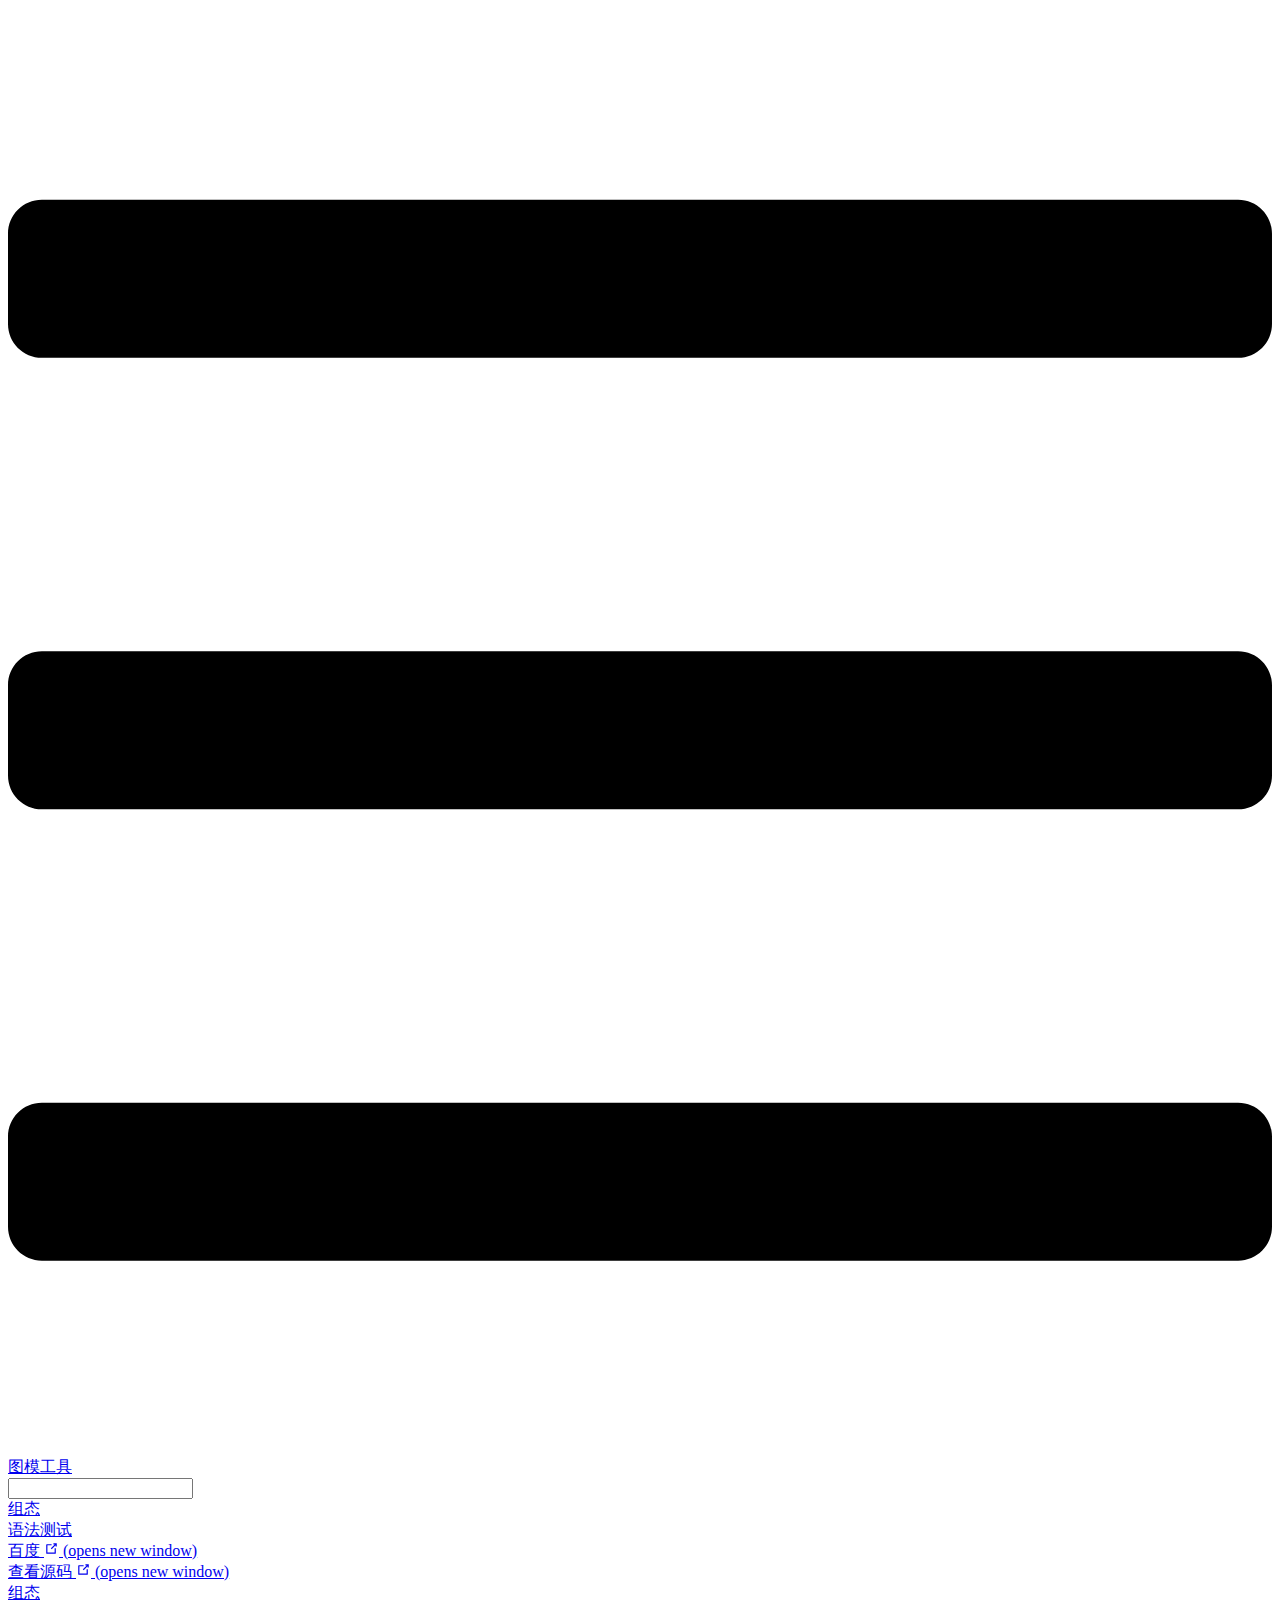
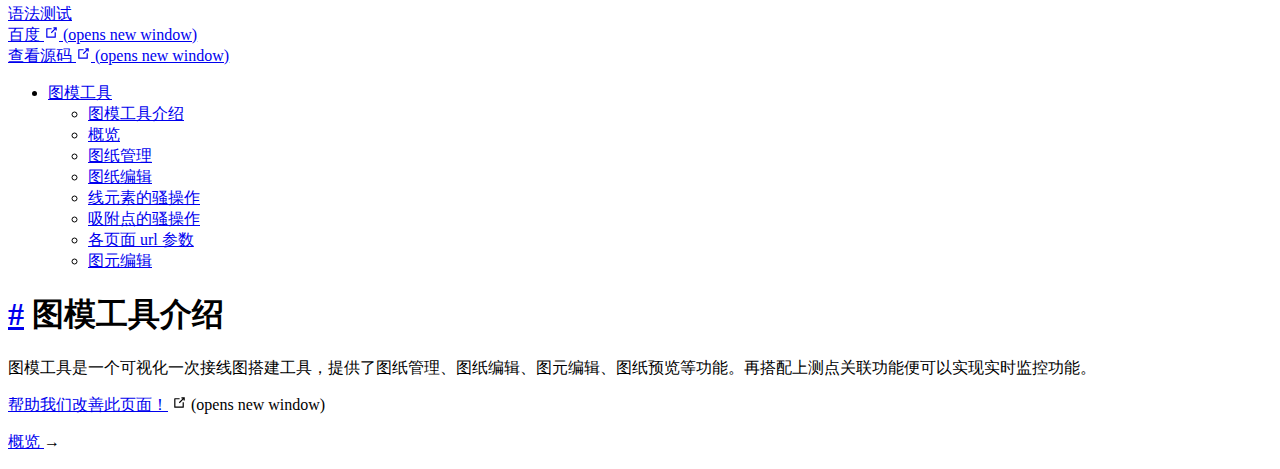
==== commit b187486c: "修改路径" ====
--- a/gme/index.html
+++ b/gme/index.html
@@ -8,31 +8,31 @@
     
     <meta name="description" content="一次接线图画图工具">
     
-    <link rel="preload" href="/assets/css/0.styles.db5c705c.css" as="style"><link rel="preload" href="/assets/js/app.512257e0.js" as="script"><link rel="preload" href="/assets/js/2.75f1ee20.js" as="script"><link rel="preload" href="/assets/js/9.ce72a93c.js" as="script"><link rel="prefetch" href="/assets/js/10.f108b31f.js"><link rel="prefetch" href="/assets/js/11.13f6485c.js"><link rel="prefetch" href="/assets/js/12.076c5449.js"><link rel="prefetch" href="/assets/js/13.6c071608.js"><link rel="prefetch" href="/assets/js/14.56e852da.js"><link rel="prefetch" href="/assets/js/15.66afcbd3.js"><link rel="prefetch" href="/assets/js/16.a4e6b50e.js"><link rel="prefetch" href="/assets/js/17.18ec7452.js"><link rel="prefetch" href="/assets/js/3.0884fcd3.js"><link rel="prefetch" href="/assets/js/4.e0430922.js"><link rel="prefetch" href="/assets/js/5.69fd25ea.js"><link rel="prefetch" href="/assets/js/6.65bf3c9c.js"><link rel="prefetch" href="/assets/js/7.549b846b.js"><link rel="prefetch" href="/assets/js/8.06f53c4d.js">
-    <link rel="stylesheet" href="/assets/css/0.styles.db5c705c.css">
+    <link rel="preload" href="/gitee-pages/assets/css/0.styles.133aa408.css" as="style"><link rel="preload" href="/gitee-pages/assets/js/app.197b6a89.js" as="script"><link rel="preload" href="/gitee-pages/assets/js/2.75f1ee20.js" as="script"><link rel="preload" href="/gitee-pages/assets/js/9.ce72a93c.js" as="script"><link rel="prefetch" href="/gitee-pages/assets/js/10.cdd03b5d.js"><link rel="prefetch" href="/gitee-pages/assets/js/11.767413f0.js"><link rel="prefetch" href="/gitee-pages/assets/js/12.8abbbf58.js"><link rel="prefetch" href="/gitee-pages/assets/js/13.53384b69.js"><link rel="prefetch" href="/gitee-pages/assets/js/14.296d533d.js"><link rel="prefetch" href="/gitee-pages/assets/js/15.6fb44744.js"><link rel="prefetch" href="/gitee-pages/assets/js/16.5b28e431.js"><link rel="prefetch" href="/gitee-pages/assets/js/17.1231e0db.js"><link rel="prefetch" href="/gitee-pages/assets/js/3.0884fcd3.js"><link rel="prefetch" href="/gitee-pages/assets/js/4.ab30aa47.js"><link rel="prefetch" href="/gitee-pages/assets/js/5.4bf5e1d1.js"><link rel="prefetch" href="/gitee-pages/assets/js/6.65bf3c9c.js"><link rel="prefetch" href="/gitee-pages/assets/js/7.549b846b.js"><link rel="prefetch" href="/gitee-pages/assets/js/8.711b9dfb.js">
+    <link rel="stylesheet" href="/gitee-pages/assets/css/0.styles.133aa408.css">
   </head>
   <body>
-    <div id="app" data-server-rendered="true"><div class="theme-container"><header class="navbar"><div class="sidebar-button"><svg xmlns="http://www.w3.org/2000/svg" aria-hidden="true" role="img" viewBox="0 0 448 512" class="icon"><path fill="currentColor" d="M436 124H12c-6.627 0-12-5.373-12-12V80c0-6.627 5.373-12 12-12h424c6.627 0 12 5.373 12 12v32c0 6.627-5.373 12-12 12zm0 160H12c-6.627 0-12-5.373-12-12v-32c0-6.627 5.373-12 12-12h424c6.627 0 12 5.373 12 12v32c0 6.627-5.373 12-12 12zm0 160H12c-6.627 0-12-5.373-12-12v-32c0-6.627 5.373-12 12-12h424c6.627 0 12 5.373 12 12v32c0 6.627-5.373 12-12 12z"></path></svg></div> <a href="/" class="home-link router-link-active"><!----> <span class="site-name">图模工具</span></a> <div class="links"><div class="search-box"><input aria-label="Search" autocomplete="off" spellcheck="false" value=""> <!----></div> <nav class="nav-links can-hide"><div class="nav-item"><a href="/gme/" aria-current="page" class="nav-link router-link-exact-active router-link-active">
+    <div id="app" data-server-rendered="true"><div class="theme-container"><header class="navbar"><div class="sidebar-button"><svg xmlns="http://www.w3.org/2000/svg" aria-hidden="true" role="img" viewBox="0 0 448 512" class="icon"><path fill="currentColor" d="M436 124H12c-6.627 0-12-5.373-12-12V80c0-6.627 5.373-12 12-12h424c6.627 0 12 5.373 12 12v32c0 6.627-5.373 12-12 12zm0 160H12c-6.627 0-12-5.373-12-12v-32c0-6.627 5.373-12 12-12h424c6.627 0 12 5.373 12 12v32c0 6.627-5.373 12-12 12zm0 160H12c-6.627 0-12-5.373-12-12v-32c0-6.627 5.373-12 12-12h424c6.627 0 12 5.373 12 12v32c0 6.627-5.373 12-12 12z"></path></svg></div> <a href="/gitee-pages/" class="home-link router-link-active"><!----> <span class="site-name">图模工具</span></a> <div class="links"><div class="search-box"><input aria-label="Search" autocomplete="off" spellcheck="false" value=""> <!----></div> <nav class="nav-links can-hide"><div class="nav-item"><a href="/gitee-pages/gme/" aria-current="page" class="nav-link router-link-exact-active router-link-active">
   组态
-</a></div><div class="nav-item"><a href="/test/" class="nav-link">
+</a></div><div class="nav-item"><a href="/gitee-pages/test/" class="nav-link">
   语法测试
 </a></div><div class="nav-item"><a href="https://baidu.com" target="_blank" rel="noopener noreferrer" class="nav-link external">
   百度
   <span><svg xmlns="http://www.w3.org/2000/svg" aria-hidden="true" focusable="false" x="0px" y="0px" viewBox="0 0 100 100" width="15" height="15" class="icon outbound"><path fill="currentColor" d="M18.8,85.1h56l0,0c2.2,0,4-1.8,4-4v-32h-8v28h-48v-48h28v-8h-32l0,0c-2.2,0-4,1.8-4,4v56C14.8,83.3,16.6,85.1,18.8,85.1z"></path> <polygon fill="currentColor" points="45.7,48.7 51.3,54.3 77.2,28.5 77.2,37.2 85.2,37.2 85.2,14.9 62.8,14.9 62.8,22.9 71.5,22.9"></polygon></svg> <span class="sr-only">(opens new window)</span></span></a></div> <a href="https://e.gitee.com/xn_power/repos/xn_power/gme/sources" target="_blank" rel="noopener noreferrer" class="repo-link">
     查看源码
-    <span><svg xmlns="http://www.w3.org/2000/svg" aria-hidden="true" focusable="false" x="0px" y="0px" viewBox="0 0 100 100" width="15" height="15" class="icon outbound"><path fill="currentColor" d="M18.8,85.1h56l0,0c2.2,0,4-1.8,4-4v-32h-8v28h-48v-48h28v-8h-32l0,0c-2.2,0-4,1.8-4,4v56C14.8,83.3,16.6,85.1,18.8,85.1z"></path> <polygon fill="currentColor" points="45.7,48.7 51.3,54.3 77.2,28.5 77.2,37.2 85.2,37.2 85.2,14.9 62.8,14.9 62.8,22.9 71.5,22.9"></polygon></svg> <span class="sr-only">(opens new window)</span></span></a></nav></div></header> <div class="sidebar-mask"></div> <aside class="sidebar"><nav class="nav-links"><div class="nav-item"><a href="/gme/" aria-current="page" class="nav-link router-link-exact-active router-link-active">
+    <span><svg xmlns="http://www.w3.org/2000/svg" aria-hidden="true" focusable="false" x="0px" y="0px" viewBox="0 0 100 100" width="15" height="15" class="icon outbound"><path fill="currentColor" d="M18.8,85.1h56l0,0c2.2,0,4-1.8,4-4v-32h-8v28h-48v-48h28v-8h-32l0,0c-2.2,0-4,1.8-4,4v56C14.8,83.3,16.6,85.1,18.8,85.1z"></path> <polygon fill="currentColor" points="45.7,48.7 51.3,54.3 77.2,28.5 77.2,37.2 85.2,37.2 85.2,14.9 62.8,14.9 62.8,22.9 71.5,22.9"></polygon></svg> <span class="sr-only">(opens new window)</span></span></a></nav></div></header> <div class="sidebar-mask"></div> <aside class="sidebar"><nav class="nav-links"><div class="nav-item"><a href="/gitee-pages/gme/" aria-current="page" class="nav-link router-link-exact-active router-link-active">
   组态
-</a></div><div class="nav-item"><a href="/test/" class="nav-link">
+</a></div><div class="nav-item"><a href="/gitee-pages/test/" class="nav-link">
   语法测试
 </a></div><div class="nav-item"><a href="https://baidu.com" target="_blank" rel="noopener noreferrer" class="nav-link external">
   百度
   <span><svg xmlns="http://www.w3.org/2000/svg" aria-hidden="true" focusable="false" x="0px" y="0px" viewBox="0 0 100 100" width="15" height="15" class="icon outbound"><path fill="currentColor" d="M18.8,85.1h56l0,0c2.2,0,4-1.8,4-4v-32h-8v28h-48v-48h28v-8h-32l0,0c-2.2,0-4,1.8-4,4v56C14.8,83.3,16.6,85.1,18.8,85.1z"></path> <polygon fill="currentColor" points="45.7,48.7 51.3,54.3 77.2,28.5 77.2,37.2 85.2,37.2 85.2,14.9 62.8,14.9 62.8,22.9 71.5,22.9"></polygon></svg> <span class="sr-only">(opens new window)</span></span></a></div> <a href="https://e.gitee.com/xn_power/repos/xn_power/gme/sources" target="_blank" rel="noopener noreferrer" class="repo-link">
     查看源码
-    <span><svg xmlns="http://www.w3.org/2000/svg" aria-hidden="true" focusable="false" x="0px" y="0px" viewBox="0 0 100 100" width="15" height="15" class="icon outbound"><path fill="currentColor" d="M18.8,85.1h56l0,0c2.2,0,4-1.8,4-4v-32h-8v28h-48v-48h28v-8h-32l0,0c-2.2,0-4,1.8-4,4v56C14.8,83.3,16.6,85.1,18.8,85.1z"></path> <polygon fill="currentColor" points="45.7,48.7 51.3,54.3 77.2,28.5 77.2,37.2 85.2,37.2 85.2,14.9 62.8,14.9 62.8,22.9 71.5,22.9"></polygon></svg> <span class="sr-only">(opens new window)</span></span></a></nav>  <ul class="sidebar-links"><li><section class="sidebar-group depth-0"><a href="/gme/" aria-current="page" class="sidebar-heading clickable router-link-exact-active router-link-active open active"><span>图模工具</span> <!----></a> <ul class="sidebar-links sidebar-group-items"><li><a href="/gme/" aria-current="page" class="active sidebar-link">图模工具介绍</a></li><li><a href="/gme/guide.html" class="sidebar-link">概览</a></li><li><a href="/gme/stageManage.html" class="sidebar-link">图纸管理</a></li><li><a href="/gme/stageEditor.html" class="sidebar-link">图纸编辑</a></li><li><a href="/gme/lineEditor.html" class="sidebar-link">线元素的骚操作</a></li><li><a href="/gme/pinsEditor.html" class="sidebar-link">吸附点的骚操作</a></li><li><a href="/gme/urlQuery.html" class="sidebar-link">各页面 url 参数</a></li><li><a href="/gme/compEditor.html" class="sidebar-link">图元编辑</a></li></ul></section></li></ul> </aside> <main class="page"> <div class="theme-default-content content__default"><h1 id="图模工具介绍"><a href="#图模工具介绍" class="header-anchor">#</a> 图模工具介绍</h1> <p>图模工具是一个可视化一次接线图搭建工具，提供了图纸管理、图纸编辑、图元编辑、图纸预览等功能。再搭配上测点关联功能便可以实现实时监控功能。</p></div> <footer class="page-edit"><div class="edit-link"><a href="https://e.gitee.com/xn_power/repos/xn_power/gme/sources/edit/master/docs/gme/README.md" target="_blank" rel="noopener noreferrer">帮助我们改善此页面！</a> <span><svg xmlns="http://www.w3.org/2000/svg" aria-hidden="true" focusable="false" x="0px" y="0px" viewBox="0 0 100 100" width="15" height="15" class="icon outbound"><path fill="currentColor" d="M18.8,85.1h56l0,0c2.2,0,4-1.8,4-4v-32h-8v28h-48v-48h28v-8h-32l0,0c-2.2,0-4,1.8-4,4v56C14.8,83.3,16.6,85.1,18.8,85.1z"></path> <polygon fill="currentColor" points="45.7,48.7 51.3,54.3 77.2,28.5 77.2,37.2 85.2,37.2 85.2,14.9 62.8,14.9 62.8,22.9 71.5,22.9"></polygon></svg> <span class="sr-only">(opens new window)</span></span></div> <!----></footer> <div class="page-nav"><p class="inner"><!----> <span class="next"><a href="/gme/guide.html">
+    <span><svg xmlns="http://www.w3.org/2000/svg" aria-hidden="true" focusable="false" x="0px" y="0px" viewBox="0 0 100 100" width="15" height="15" class="icon outbound"><path fill="currentColor" d="M18.8,85.1h56l0,0c2.2,0,4-1.8,4-4v-32h-8v28h-48v-48h28v-8h-32l0,0c-2.2,0-4,1.8-4,4v56C14.8,83.3,16.6,85.1,18.8,85.1z"></path> <polygon fill="currentColor" points="45.7,48.7 51.3,54.3 77.2,28.5 77.2,37.2 85.2,37.2 85.2,14.9 62.8,14.9 62.8,22.9 71.5,22.9"></polygon></svg> <span class="sr-only">(opens new window)</span></span></a></nav>  <ul class="sidebar-links"><li><section class="sidebar-group depth-0"><a href="/gitee-pages/gme/" aria-current="page" class="sidebar-heading clickable router-link-exact-active router-link-active open active"><span>图模工具</span> <!----></a> <ul class="sidebar-links sidebar-group-items"><li><a href="/gitee-pages/gme/" aria-current="page" class="active sidebar-link">图模工具介绍</a></li><li><a href="/gitee-pages/gme/guide.html" class="sidebar-link">概览</a></li><li><a href="/gitee-pages/gme/stageManage.html" class="sidebar-link">图纸管理</a></li><li><a href="/gitee-pages/gme/stageEditor.html" class="sidebar-link">图纸编辑</a></li><li><a href="/gitee-pages/gme/lineEditor.html" class="sidebar-link">线元素的骚操作</a></li><li><a href="/gitee-pages/gme/pinsEditor.html" class="sidebar-link">吸附点的骚操作</a></li><li><a href="/gitee-pages/gme/urlQuery.html" class="sidebar-link">各页面 url 参数</a></li><li><a href="/gitee-pages/gme/compEditor.html" class="sidebar-link">图元编辑</a></li></ul></section></li></ul> </aside> <main class="page"> <div class="theme-default-content content__default"><h1 id="图模工具介绍"><a href="#图模工具介绍" class="header-anchor">#</a> 图模工具介绍</h1> <p>图模工具是一个可视化一次接线图搭建工具，提供了图纸管理、图纸编辑、图元编辑、图纸预览等功能。再搭配上测点关联功能便可以实现实时监控功能。</p></div> <footer class="page-edit"><div class="edit-link"><a href="https://e.gitee.com/xn_power/repos/xn_power/gme/sources/edit/master/docs/gme/README.md" target="_blank" rel="noopener noreferrer">帮助我们改善此页面！</a> <span><svg xmlns="http://www.w3.org/2000/svg" aria-hidden="true" focusable="false" x="0px" y="0px" viewBox="0 0 100 100" width="15" height="15" class="icon outbound"><path fill="currentColor" d="M18.8,85.1h56l0,0c2.2,0,4-1.8,4-4v-32h-8v28h-48v-48h28v-8h-32l0,0c-2.2,0-4,1.8-4,4v56C14.8,83.3,16.6,85.1,18.8,85.1z"></path> <polygon fill="currentColor" points="45.7,48.7 51.3,54.3 77.2,28.5 77.2,37.2 85.2,37.2 85.2,14.9 62.8,14.9 62.8,22.9 71.5,22.9"></polygon></svg> <span class="sr-only">(opens new window)</span></span></div> <!----></footer> <div class="page-nav"><p class="inner"><!----> <span class="next"><a href="/gitee-pages/gme/guide.html">
         概览
       </a>
       →
     </span></p></div> </main></div><div class="global-ui"></div></div>
-    <script src="/assets/js/app.512257e0.js" defer></script><script src="/assets/js/2.75f1ee20.js" defer></script><script src="/assets/js/9.ce72a93c.js" defer></script>
+    <script src="/gitee-pages/assets/js/app.197b6a89.js" defer></script><script src="/gitee-pages/assets/js/2.75f1ee20.js" defer></script><script src="/gitee-pages/assets/js/9.ce72a93c.js" defer></script>
   </body>
 </html>
